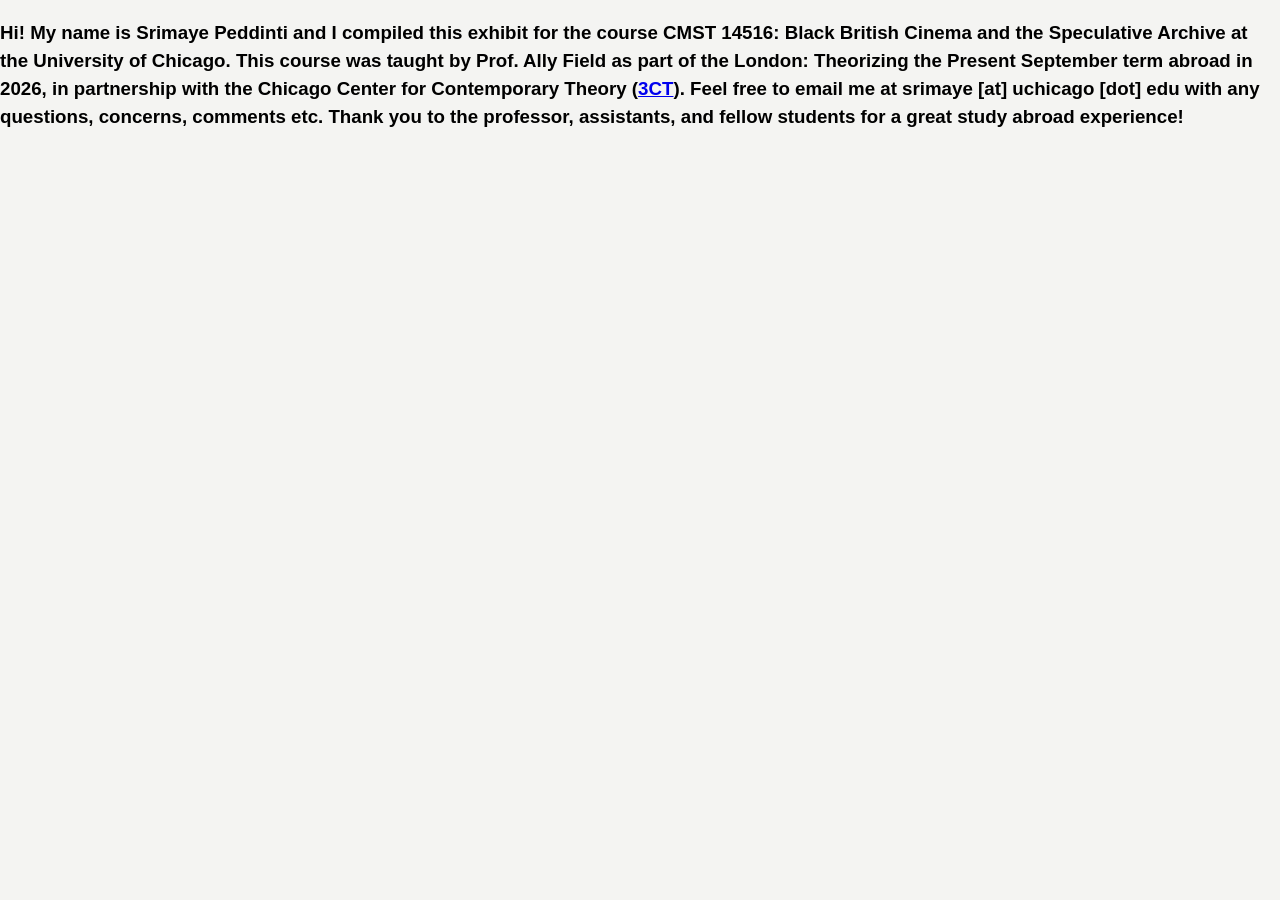
==== about.html @ f4b17719 "Create about.html with course and author information This file contains an introduction and details " ====
<!DOCTYPE html>
<html>
    <head>
        <meta charset="UTF-8">
        <title>About</title>
        <link rel="stylesheet" href="index.css">
    </head>
    <body class="body">
        <h3>
            Hi! My name is Srimaye Peddinti and I compiled this exhibit for the course
            CMST 14516: Black British Cinema and the Speculative Archive at the University of Chicago.
            This course was taught by Prof. Ally Field as part of the London: Theorizing the Present September term abroad in 2026, in partnership with the Chicago Center for Contemporary Theory (<a href="https://ccct.uchicago.edu/">3CT</a>).
            Feel free to email me at srimaye [at] uchicago [dot] edu with any questions, concerns, comments etc.
            Thank you to the professor, assistants, and fellow students for a great study abroad experience!
        </h3>
    </body>
</html>
---- index.css ----
:root {
  --paper:    #f4f4f2;   /* gallery-wall background */
  --ink:      #000000;   /* true black — inverts to white on hover */
  --ink-soft: #4a4a48;   /* muted text for meta lines */
  --gap:      14px;      /* spacing between tiles */
  --maxw:     1180px;
  --font: "Archivo", -apple-system, BlinkMacSystemFont, "Segoe UI",
          Roboto, "Helvetica Neue", Arial, sans-serif;
}

* { box-sizing: border-box; }
html { -webkit-text-size-adjust: 100%; }

body {
  margin: 0;
  background: var(--paper);
  color: var(--ink);
  font-family: var(--font);
  line-height: 1.5;
  -webkit-font-smoothing: antialiased;
}

.navigation{
   color: black;
   background-color: #CADB9C;
   padding: 20px;
   display: block;
   font-family: "Helvetica Neue", Arial, Helvetica, sans-serif;
   font-size: small;
}

.wrap {
  max-width: var(--maxw);
  margin: 0 auto;
  padding: clamp(28px, 6vw, 84px) clamp(20px, 5vw, 56px) 80px;
}

/* ---------- Masthead (landing page) ---------- */
.masthead { max-width: 760px; margin-bottom: clamp(36px, 6vw, 64px); }

.masthead h1 {
  font-weight: 800;
  font-size: clamp(2.3rem, 6vw, 4.6rem);
  line-height: 1.02;
  letter-spacing: -0.02em;
  margin: 0 0 0.6em;
  text-wrap: balance;
}

.lede {
  font-size: clamp(1rem, 1.6vw, 1.18rem);
  max-width: 62ch;
  color: #1a1a18;
  margin: 0;
}
.lede + .lede { margin-top: 1em; }

.credit {
  margin-top: 2em;
  font-size: 0.82rem;
  letter-spacing: 0.01em;
  color: var(--ink-soft);
}

/* ---------- Tile grid ---------- */
.grid {
  display: grid;
  grid-template-columns: repeat(3, 1fr);
  gap: var(--gap);
}

.tile {
  position: relative;
  display: block;
  aspect-ratio: 1 / 1;
  overflow: hidden;
  text-decoration: none;
  background: #e9e9e6;
  outline: none;
}

/* image layer — its OPACITY and SCALE animate on hover */
.tile__media {
  position: absolute;
  inset: 0;
  background-image: var(--img);
  background-size: cover;
  background-position: center;
  opacity: 0.62;                 /* faded at rest so black text reads */
  transform: scale(1);
  transition: opacity 0.45s ease, transform 0.55s ease;
  will-change: opacity, transform;
}

/* label sits above the image and inverts colour on hover */
.tile__caption {
  position: absolute;
  z-index: 1;
  left: 0; right: 0; bottom: 0;
  padding: 18px 20px;
  font-size: clamp(1rem, 1.5vw, 1.28rem);
  font-weight: 600;
  line-height: 1.2;
  color: var(--ink);             /* black at rest ... */
  transition: color 0.35s ease;
}

/* hover + keyboard focus share the same effect */
.tile:hover  .tile__media,
.tile:focus-visible .tile__media {
  opacity: 1;                    /* fully opaque */
  transform: scale(1.06);        /* enlarges slightly */
}
.tile:hover  .tile__caption,
.tile:focus-visible .tile__caption {
  color: #ffffff;                /* ... white on hover */
}

.tile:focus-visible { outline: 3px solid #000; outline-offset: 3px; }

/* ---------- Interior exhibit pages ---------- */
.exhibit-page { --maxw: 1000px; }

.back {
  display: inline-block;
  margin-bottom: 2.4em;
  font-size: 0.9rem;
  font-weight: 600;
  color: var(--ink);
  text-decoration: none;
  border-bottom: 2px solid var(--ink);
  padding-bottom: 2px;
}
.back:hover { color: var(--ink-soft); border-color: var(--ink-soft); }

.exhibit-head { max-width: 68ch; margin-bottom: clamp(36px, 6vw, 60px); }
.exhibit-head h1 {
  font-weight: 800;
  font-size: clamp(2rem, 5vw, 3.4rem);
  line-height: 1.05;
  letter-spacing: -0.02em;
  margin: 0 0 0.5em;
  text-wrap: balance;
}
.exhibit-head p { font-size: 1.1rem; max-width: 62ch; margin: 0; }

.artifacts { display: grid; gap: clamp(40px, 6vw, 72px); }

figure { margin: 0; }
figure img { display: block; width: 100%; height: auto; background: #e9e9e6; }

.placeholder {
  aspect-ratio: 3 / 2;
  display: grid;
  place-items: center;
  background: #e6e6e2;
  color: var(--ink-soft);
  font-size: 0.9rem;
  letter-spacing: 0.02em;
}

figcaption {
  margin-top: 14px;
  max-width: 68ch;
  font-size: 0.98rem;
  color: #1a1a18;
}
figcaption .cap-title { display: block; font-weight: 600; margin-bottom: 4px; }

/* ---------- Responsive ---------- */
@media (max-width: 820px) { .grid { grid-template-columns: repeat(2, 1fr); } }
@media (max-width: 520px) { .grid { grid-template-columns: 1fr; } }

/* Respect users who prefer less motion */
@media (prefers-reduced-motion: reduce) {
  .tile__media { transition: opacity 0.2s ease; }
  .tile:hover .tile__media,
  .tile:focus-visible .tile__media { transform: none; }
}
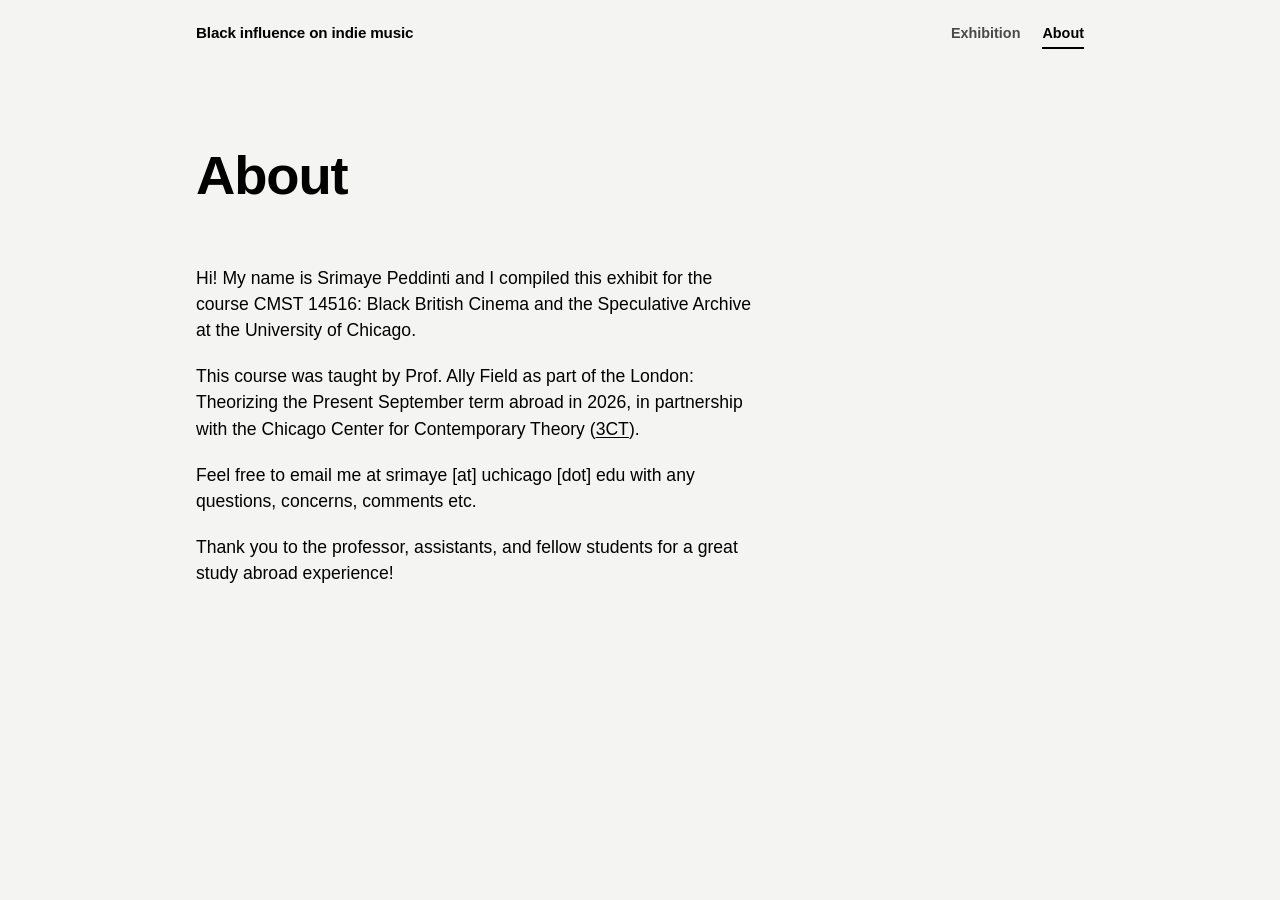
==== commit a7e177d2: "Revamp about.html with improved layout and content Updated the structure and content of the about pa" ====
--- a/about.html
+++ b/about.html
@@ -1,17 +1,54 @@
 <!DOCTYPE html>
-<html>
-    <head>
-        <meta charset="UTF-8">
-        <title>About</title>
-        <link rel="stylesheet" href="index.css">
-    </head>
-    <body class="body">
-        <h3>
-            Hi! My name is Srimaye Peddinti and I compiled this exhibit for the course
-            CMST 14516: Black British Cinema and the Speculative Archive at the University of Chicago.
-            This course was taught by Prof. Ally Field as part of the London: Theorizing the Present September term abroad in 2026, in partnership with the Chicago Center for Contemporary Theory (<a href="https://ccct.uchicago.edu/">3CT</a>).
-            Feel free to email me at srimaye [at] uchicago [dot] edu with any questions, concerns, comments etc.
-            Thank you to the professor, assistants, and fellow students for a great study abroad experience!
-        </h3>
-    </body>
+<html lang="en">
+<head>
+  <meta charset="UTF-8" />
+  <meta name="viewport" content="width=device-width, initial-scale=1.0" />
+  <title>About — Black influence on contemporary indie music</title>
+
+  <link rel="preconnect" href="https://fonts.googleapis.com" />
+  <link rel="preconnect" href="https://fonts.gstatic.com" crossorigin />
+  <link href="https://fonts.googleapis.com/css2?family=Archivo:wght@400;500;600;800&display=swap" rel="stylesheet" />
+
+  <link rel="stylesheet" href="index.css" />
+</head>
+
+<body class="exhibit-page">
+
+  <nav class="nav">
+    <a class="nav__brand" href="index.html">Black influence on indie music</a>
+    <div class="nav__links">
+      <a href="index.html">Exhibition</a>
+      <a href="about.html" aria-current="page">About</a>
+    </div>
+  </nav>
+
+  <div class="wrap">
+    <header class="exhibit-head">
+      <h1>About</h1>
+    </header>
+
+    <div class="prose">
+      <p>
+        Hi! My name is Srimaye Peddinti and I compiled this exhibit for the course
+        CMST 14516: Black British Cinema and the Speculative Archive at the
+        University of Chicago.
+      </p>
+      <p>
+        This course was taught by Prof. Ally Field as part of the London:
+        Theorizing the Present September term abroad in 2026, in partnership with
+        the Chicago Center for Contemporary Theory
+        (<a href="https://ccct.uchicago.edu/">3CT</a>).
+      </p>
+      <p>
+        Feel free to email me at srimaye [at] uchicago [dot] edu with any
+        questions, concerns, comments etc.
+      </p>
+      <p>
+        Thank you to the professor, assistants, and fellow students for a great
+        study abroad experience!
+      </p>
+    </div>
+  </div>
+
+</body>
 </html>
--- a/index.css
+++ b/index.css
@@ -180,3 +180,45 @@
   .tile:hover .tile__media,
   .tile:focus-visible .tile__media { transform: none; }
 }
+/* ---------- Navigation bar ---------- */
+.nav {
+  max-width: var(--maxw);
+  margin: 0 auto;
+  padding: 22px clamp(20px, 5vw, 56px);
+  display: flex;
+  align-items: baseline;
+  justify-content: space-between;
+  gap: 20px;
+  flex-wrap: wrap;
+}
+.nav__brand {
+  font-weight: 800;
+  font-size: 0.95rem;
+  letter-spacing: -0.01em;
+  color: var(--ink);
+  text-decoration: none;
+}
+.nav__links { display: flex; gap: 22px; }
+.nav__links a {
+  font-size: 0.9rem;
+  font-weight: 600;
+  color: var(--ink-soft);
+  text-decoration: none;
+}
+.nav__links a:hover { color: var(--ink); }
+.nav__links a[aria-current="page"] {
+  color: var(--ink);
+  border-bottom: 2px solid var(--ink);
+  padding-bottom: 2px;
+}
+
+/* ---------- Reading text (About page) ---------- */
+.prose { max-width: 64ch; }
+.prose p { font-size: 1.1rem; margin: 0 0 1.1em; }
+.prose p:last-child { margin-bottom: 0; }
+.prose a {
+  color: var(--ink);
+  text-decoration: underline;
+  text-underline-offset: 2px;
+}
+.prose a:hover { color: var(--ink-soft); }
